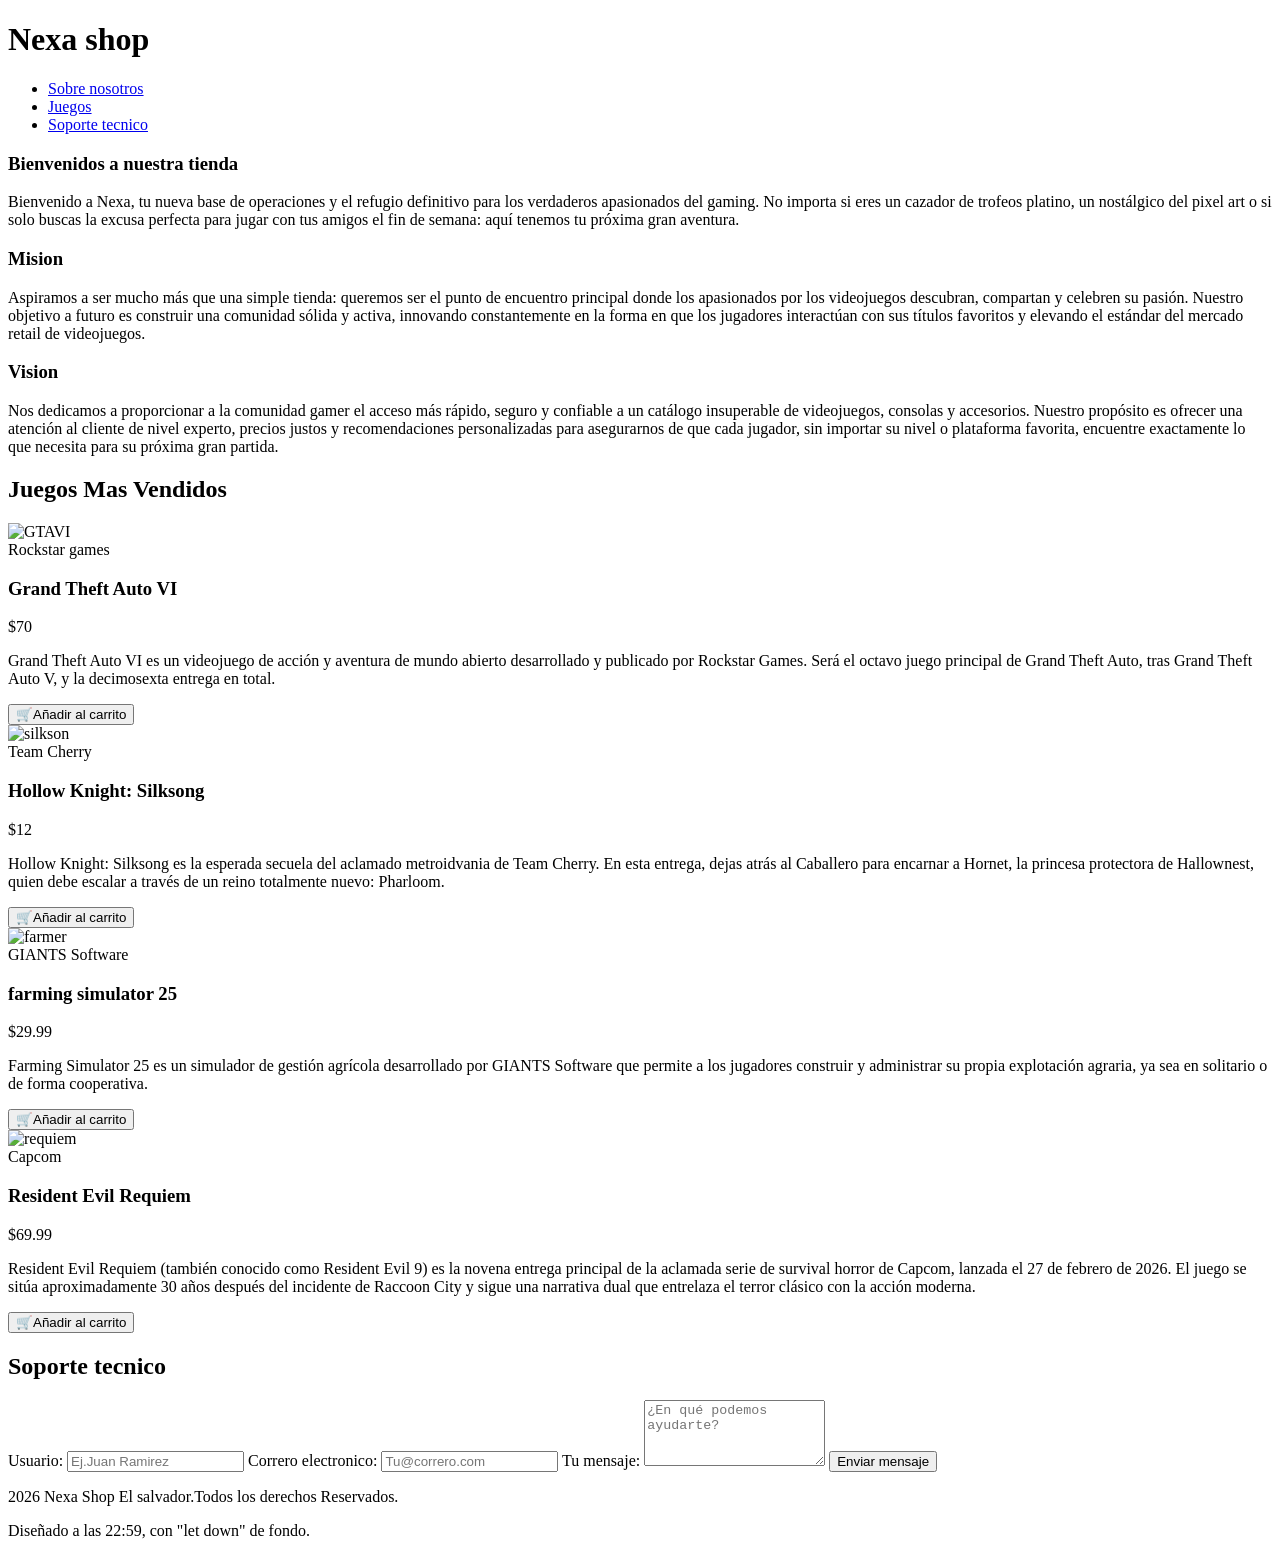
==== index.html @ 4e1bc8d1 "Add files via upload" ====
<!DOCTYPE html>
<html lang="es">
<head>
    <meta charset="UTF-8">
    <meta name="viewport" content="width, initial-scale=1.0">
    <title>Tienda digital de videojuegos</title>
    <link rel="stylesheet" href="ejemplo10.css">
</head>
<body>
<header id="encabezado">
    <h1>Nexa shop</h1>
    <nav id="navbar">
        <ul>
            <li><a href="#about">Sobre nosotros</a></li>
            <li><a href="#Products">Juegos</a></li>
            <li><a href="#Contact">Soporte tecnico</a></li>

        </ul>
    </nav>
</header>
<main>
    <section id="about" class="contenedor">
        <div><h3>Bienvenidos a nuestra tienda</h3>
        <p>Bienvenido a Nexa, tu nueva base de operaciones y el refugio definitivo para los verdaderos apasionados del gaming. No importa si eres un cazador de trofeos platino, un nostálgico del pixel art o si solo buscas la excusa perfecta para jugar con tus amigos el fin de semana: aquí tenemos tu próxima gran aventura.</p>
        </div>
    </section>
    <section id="vision" class="contenedor">
        <div class="box">
            <h3>Mision</h3>
            <p>Aspiramos a ser mucho más que una simple tienda: queremos ser el punto de encuentro principal donde los apasionados por los videojuegos descubran, compartan y celebren su pasión. Nuestro objetivo a futuro es construir una comunidad sólida y activa, innovando constantemente en la forma en que los jugadores interactúan con sus títulos favoritos y elevando el estándar del mercado retail de videojuegos.</p>
        </div>
        <div class="box">
            <h3>Vision</h3>
            <p>Nos dedicamos a proporcionar a la comunidad gamer el acceso más rápido, seguro y confiable a un catálogo insuperable de videojuegos, consolas y accesorios. Nuestro propósito es ofrecer una atención al cliente de nivel experto, precios justos y recomendaciones personalizadas para asegurarnos de que cada jugador, sin importar su nivel o plataforma favorita, encuentre exactamente lo que necesita para su próxima gran partida.</p>
        </div>
    </section>
    <section id="Products" class="contenedor">
        <h2>Juegos Mas Vendidos</h2>
        <div class="Galeria3">
            <article class="producto-card"> 
                <div class="item"><img src="./tarea3/gta6.jpg" alt="GTAVI"></div>
                <span class="brand">Rockstar games</span>
                <h3>Grand Theft Auto VI</h3>
                <p class="precio">$70</p>
                <p >Grand Theft Auto VI es un videojuego de acción y aventura de mundo abierto desarrollado y publicado por Rockstar Games. Será el octavo juego principal de Grand Theft Auto, tras Grand Theft Auto V, y la decimosexta entrega en total.</p>
                <button class="btn-cart">🛒Añadir al carrito</button>
            </article class="producto-card">

             <article class="producto-card"> 
                <div class="item"><img src="./tarea3/silkson.jpg" alt="silkson"></div>
                <span class="brand">Team Cherry</span>
                <h3>Hollow Knight: Silksong</h3>
                <p class="precio">$12</p>
                <p>Hollow Knight: Silksong es la esperada secuela del aclamado metroidvania de Team Cherry. En esta entrega, dejas atrás al Caballero para encarnar a Hornet, la princesa protectora de Hallownest, quien debe escalar a través de un reino totalmente nuevo: Pharloom.</p>
                <button class="btn-cart">🛒Añadir al carrito</button>
             </article>

             <article class="producto-card"> 
                 <div class="item"><img src="./tarea3/farme25.jpg" alt="farmer"></div>
                <span class="brand"> GIANTS Software</span>
                <h3>farming simulator 25</h3>
                <p class="precio">$29.99</p>
                <p>Farming Simulator 25 es un simulador de gestión agrícola desarrollado por GIANTS Software que permite a los jugadores construir y administrar su propia explotación agraria, ya sea en solitario o de forma cooperativa.</p>
                <button class="btn-cart">🛒Añadir al carrito</button>
             </article>

             <article class="producto-card"> 
                <div class="item"><img src="./tarea3/requiem.jpg" alt="requiem"></div>
                <span class="brand">Capcom</span>
                <h3>Resident Evil Requiem</h3>
                <p class="precio"> $69.99</p>
                <p>Resident Evil Requiem (también conocido como Resident Evil 9) es la novena entrega principal de la aclamada serie de survival horror de Capcom, lanzada el 27 de febrero de 2026. El juego se sitúa aproximadamente 30 años después del incidente de Raccoon City y sigue una narrativa dual que entrelaza el terror clásico con la acción moderna. 
</p>
                <button class="btn-cart">🛒Añadir al carrito</button>
             </article>
        </div>
        
        <section id="Contact"  class="contenedor">
            <h2>Soporte tecnico</h2>
            <form action="#" class="contact-form">
            <label for="name">Usuario:</label>
            <input type="text" id="name" placeholder="Ej.Juan Ramirez" required>

             <label for="email">Correro electronico:</label>
            <input type="email" id="email" placeholder="Tu@correro.com" required>

            <label for="message">Tu mensaje:</label>
            <textarea id="message" rows="4" placeholder="¿En qué podemos ayudarte?" required></textarea>
            <button type="submit" class="btn-submit">Enviar mensaje</button>
        </form></section>
    </section>

    <footer id="main-footer">
        <p>2026 Nexa Shop El salvador.Todos los derechos Reservados.</p>
        <p>Diseñado a las 22:59, con "let down" de fondo.</p>
    </footer>
</main>
</body>
</html>
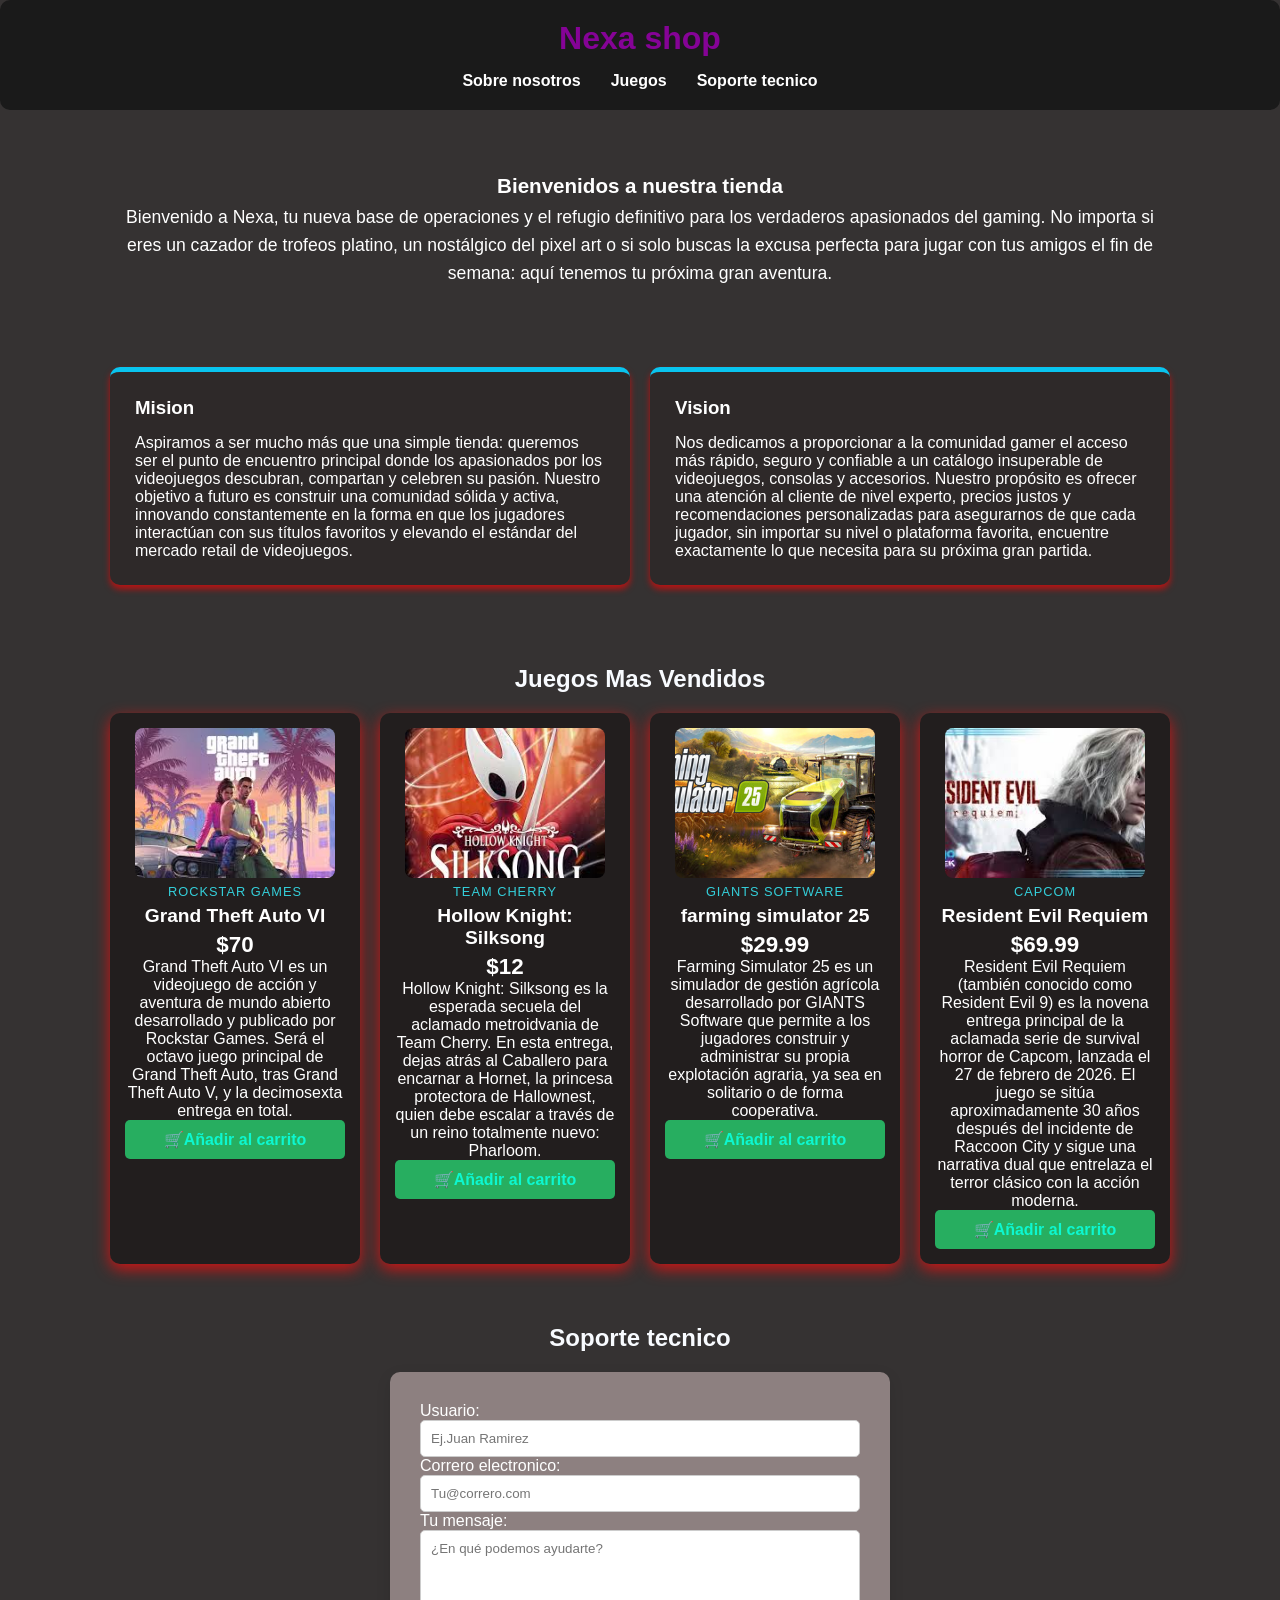
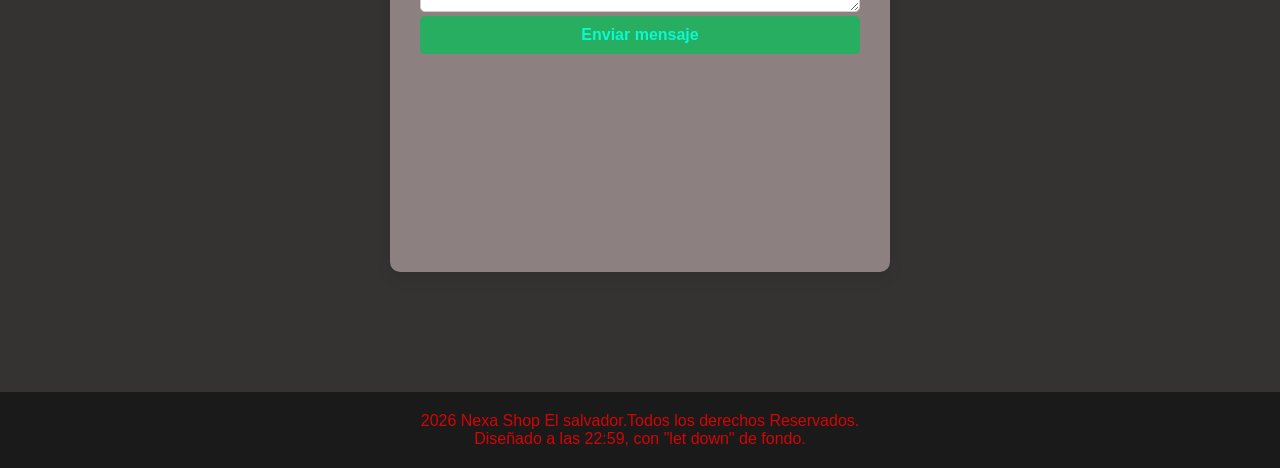
==== commit f06a13ae: "Update index.html" ====
--- a/index.html
+++ b/index.html
@@ -38,7 +38,7 @@
         <h2>Juegos Mas Vendidos</h2>
         <div class="Galeria3">
             <article class="producto-card"> 
-                <div class="item"><img src="./tarea3/gta6.jpg" alt="GTAVI"></div>
+                <div class="item"><img src="GTAVI.jpg" alt="GTAVI"></div>
                 <span class="brand">Rockstar games</span>
                 <h3>Grand Theft Auto VI</h3>
                 <p class="precio">$70</p>
@@ -47,7 +47,7 @@
             </article class="producto-card">
 
              <article class="producto-card"> 
-                <div class="item"><img src="./tarea3/silkson.jpg" alt="silkson"></div>
+                <div class="item"><img src="silkson.jpg" alt="silkson"></div>
                 <span class="brand">Team Cherry</span>
                 <h3>Hollow Knight: Silksong</h3>
                 <p class="precio">$12</p>
@@ -56,7 +56,7 @@
              </article>
 
              <article class="producto-card"> 
-                 <div class="item"><img src="./tarea3/farme25.jpg" alt="farmer"></div>
+                 <div class="item"><img src="farmer.jpg" alt="farmer"></div>
                 <span class="brand"> GIANTS Software</span>
                 <h3>farming simulator 25</h3>
                 <p class="precio">$29.99</p>
@@ -65,7 +65,7 @@
              </article>
 
              <article class="producto-card"> 
-                <div class="item"><img src="./tarea3/requiem.jpg" alt="requiem"></div>
+                <div class="item"><img src="requiem.jpg" alt="requiem"></div>
                 <span class="brand">Capcom</span>
                 <h3>Resident Evil Requiem</h3>
                 <p class="precio"> $69.99</p>
@@ -96,4 +96,5 @@
     </footer>
 </main>
 </body>
-</html>+
+</html>
--- a/ejemplo10.css
+++ b/ejemplo10.css
@@ -0,0 +1,193 @@
+* {
+margin: 0;
+padding: 0;
+box-sizing: border-box;
+font-family: 'Segoe UI', Tahoma, Geneva, Verdana, sans-serif;
+}
+body {
+background-color: #353232;
+color: #ffffff;
+}
+.contenedor {
+max-width: 1100px;
+margin: 40px auto;
+padding: 20px;
+}
+h2 {
+text-align: center;
+margin-bottom: 20px;
+color: #f8fbff;
+}
+#encabezado{
+    margin: 0px;
+padding: 20px;
+box-sizing: border-box;
+font-family: 'Segoe UI', Tahoma, Geneva, Verdana, sans-serif;
+color: rgb(133, 3, 150);
+background-size: cover;
+background-position: center center;
+background-color: #1a1a1a;
+text-align: center;
+border-radius: 10px;
+}
+#navbar ul {
+list-style: none;
+display: flex; 
+justify-content: center;
+gap: 30px;
+margin-top: 15px;
+}
+#navbar a {
+color: white;
+text-decoration: none;
+font-weight: bold;
+transition: color 0.3s;
+}
+#navbar a:hover {
+    color: blueviolet; 
+}
+#about{
+    text-align: center;
+font-size: 1.1rem;
+line-height: 1.6;
+}
+#vision {
+    display: flex;
+gap: 20px;
+justify-content: space-between;
+flex-wrap: wrap;
+}
+.box {
+    background: #2e2929;
+flex: 1; /* Ocupan el mismo ancho */
+min-width: 300px;
+padding: 25px;
+border-radius: 10px;
+border-top: 5px solid #09c4ee;
+box-shadow: 0 4px 6px rgb(187, 18, 18);
+}
+.box h3{
+    color: #ffffff;
+    margin-bottom: 15px;
+}
+.Galeria3{
+    display: flex;
+flex-wrap: wrap;
+gap: 20px;
+justify-content: center;
+}
+.producto-card {
+    background: rgb(34, 30, 30);
+width: 250px;
+border-radius: 10px;
+padding: 15px;
+text-align: center;
+box-shadow: 0 5px 15px rgb(211, 20, 20);
+transition: transform 0.3s ; }
+.item img{
+    width: 200px;
+    height: 150px;
+    object-fit: cover;/*/*matiene la proporcione de la imagen*/
+    border-radius: 8px; 
+     transition: transform 0.3s ease;}
+     .producto-card:hover {
+transform: translateY(-8px);}
+.brand{
+    font-size: 0.8rem;
+color: #34cfda;
+text-transform: uppercase;
+letter-spacing: 1px;
+}
+.producto-card h3 {
+font-size: 1.2rem;
+margin: 5px 0;}
+.product-card p {
+font-size: 0.9rem;
+color: #00ffdd;
+margin-bottom: 15px;
+height: 60px; /* Mantiene la misma altura en todas las tarjetas */
+}
+.precio {
+font-size: 1.4rem !important;
+font-weight: bold;}
+.btn-cart, .btn-submit {
+background-color: #27ae60;
+color: rgb(8, 238, 219);
+border: none;
+padding: 10px 15px;
+width: 100%;
+border-radius: 5px;
+cursor: pointer;
+font-size: 1rem;
+font-weight: bold;
+transition: background-color 0.3s;
+}
+.btn-cart:hover, .btn-submit:hover {
+background-color: #219a52;
+}
+
+.contact-form {
+max-width: 500px;
+margin: 0 auto;
+background: rgb(90, 79, 79);
+padding: 30px;
+border-radius: 10px;
+box-shadow: 0 5px 15px rgba(0,0,0,0.1);}
+
+.brand{
+    font-size: 0.8rem;
+color: #34cfda;
+text-transform: uppercase;
+letter-spacing: 1px;
+}
+.producto-card h3 {
+font-size: 1.2rem;
+margin: 5px 0;}
+.product-card p {
+font-size: 0.9rem;
+color: #0bbcc2;
+margin-bottom: 15px;
+height: 60px; /* Mantiene la misma altura en todas las tarjetas */
+}
+.pricio {
+font-size: 1.4rem !important;
+font-weight: bold;}
+.btn-cart, .btn-submit {
+background-color: #27ae60;
+color: rgb(13, 247, 208);
+border: none;
+padding: 10px 15px;
+width: 100%;
+border-radius: 5px;
+cursor: pointer;
+font-size: 1rem;
+font-weight: bold;
+transition: background-color 0.3s;
+}
+.btn-cart:hover, .btn-submit:hover {
+background-color: #219a52;
+}
+
+.contact-form {
+max-width: 500px;
+margin: 0 auto;
+background: rgb(141, 128, 128);
+padding:30px;
+border-radius: 10px;
+box-shadow: 0 5px 15px rgba(0,0,0,0.1);
+height: 500px;
+}
+
+#main-footer {
+background-color: #1a1a1a;
+color: #d40505;
+text-align: center;
+padding: 20px;
+margin-top: 40px;
+}
+.contact-form input, .contact-form textarea {
+width: 100%;
+padding: 10px;
+border: 1px solid #ccc;
+border-radius: 5px;
+font-family: inherit;}
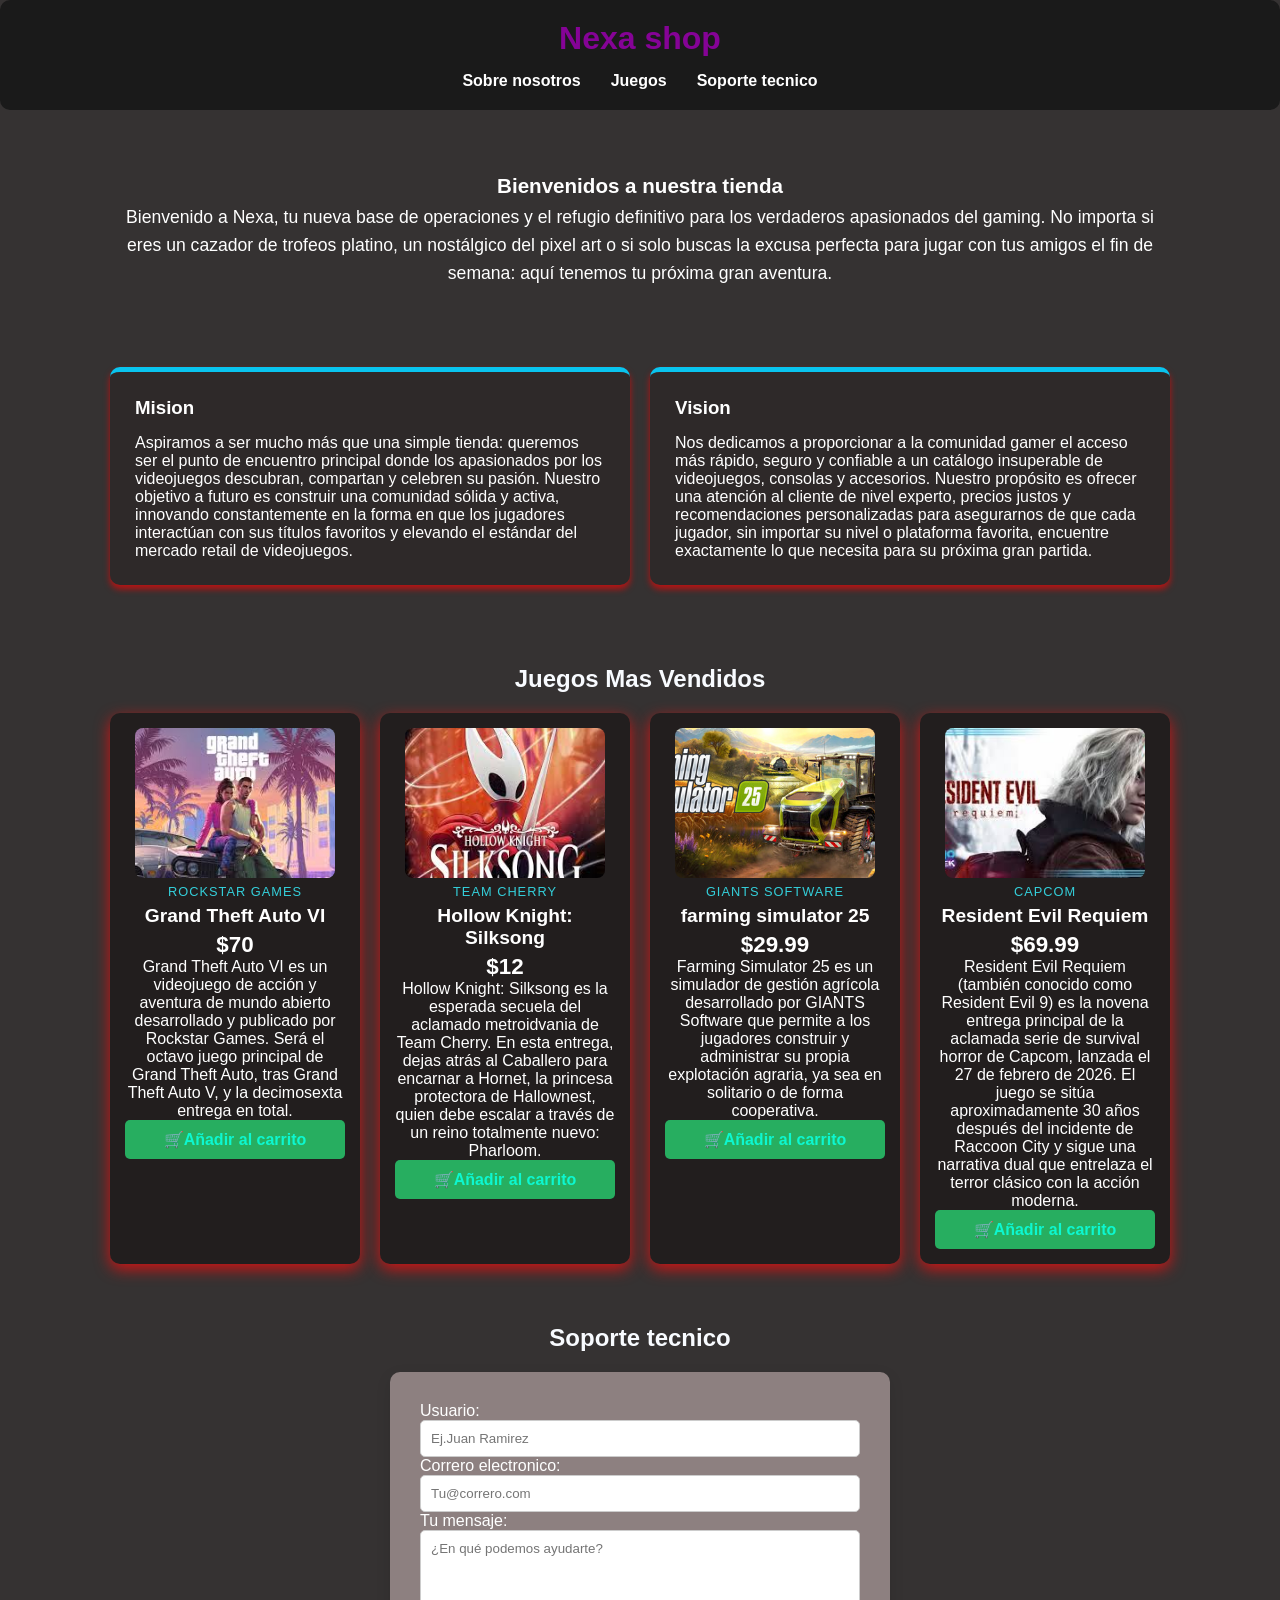
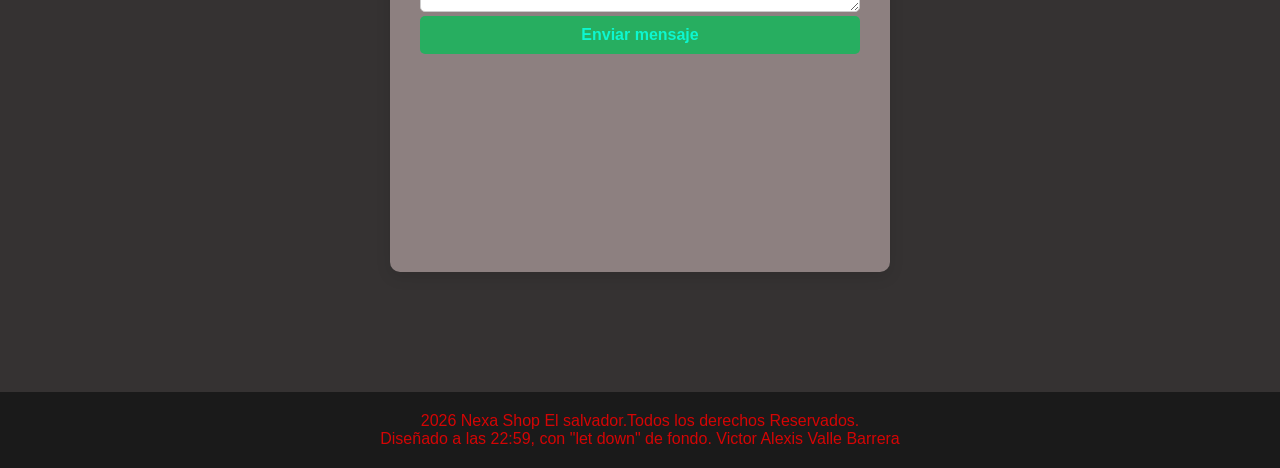
==== commit dd0a7f46: "Update index.html" ====
--- a/index.html
+++ b/index.html
@@ -92,9 +92,13 @@
 
     <footer id="main-footer">
         <p>2026 Nexa Shop El salvador.Todos los derechos Reservados.</p>
-        <p>Diseñado a las 22:59, con "let down" de fondo.</p>
+        <p>Diseñado a las 22:59, con "let down" de fondo.
+            Victor Alexis Valle Barrera
+        </p>
+        
     </footer>
 </main>
 </body>
 
 </html>
+
